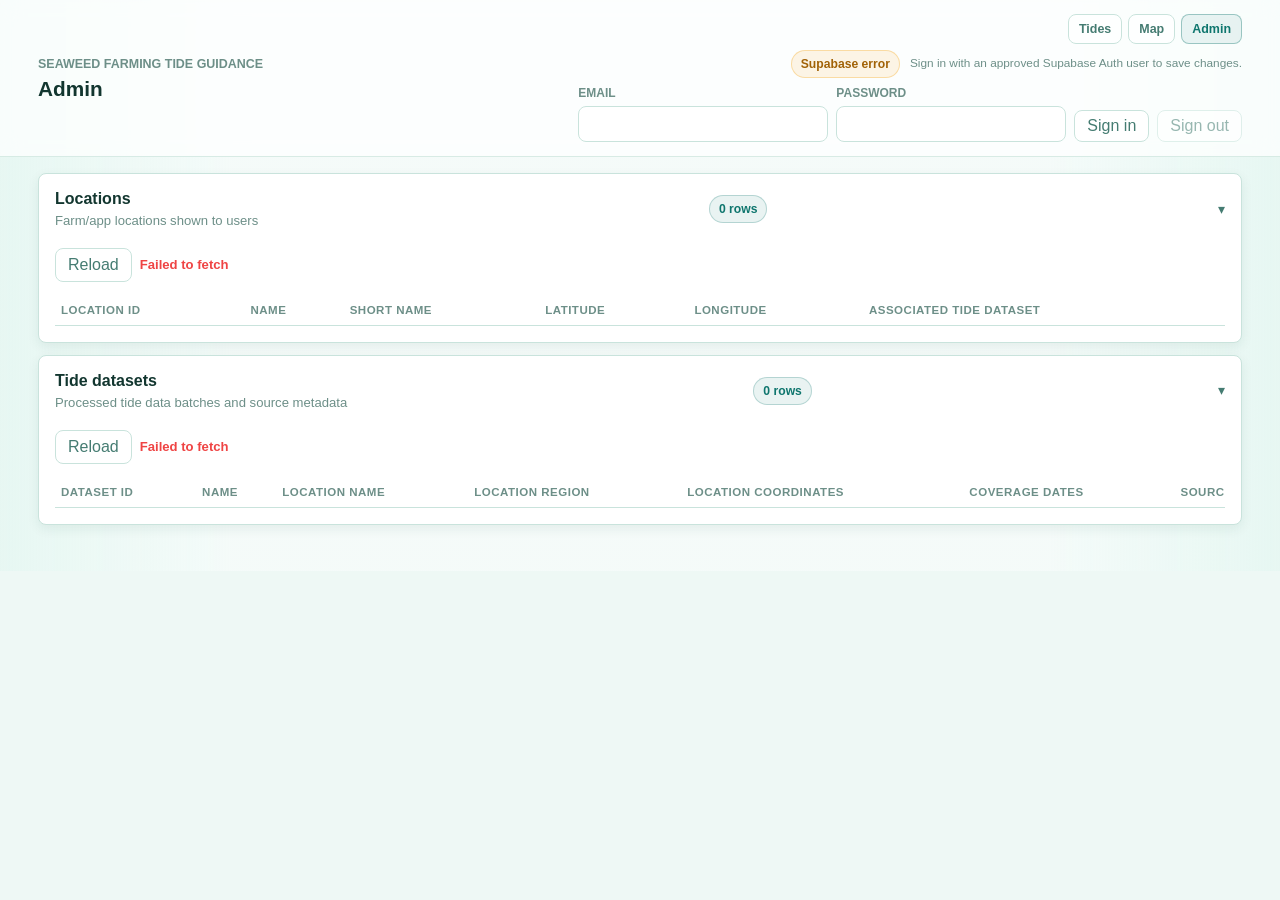
==== admin.html @ 131a3a23 "Publish Seaweed Tide Planner static site" ====
<!doctype html>
<html lang="en">
<head>
  <meta charset="utf-8">
  <meta name="viewport" content="width=device-width, initial-scale=1">
  <meta name="theme-color" content="#0f766e">
  <meta name="robots" content="noindex,nofollow">
  <title>Admin - Seaweed Tide Planner</title>
  <link rel="stylesheet" href="./assets/css/tides.css?v=20260610-dataset-clean">
</head>
<body>
  <header class="app-header">
    <div class="app-header-inner">
      <div>
        <p class="eyebrow">Seaweed farming tide guidance</p>
        <h1>Admin</h1>
      </div>
      <div class="admin-header-controls">
        <nav class="app-nav" aria-label="Main navigation">
          <a href="./index.html">Tides</a>
          <a href="./map.html">Map</a>
          <a href="./admin.html" aria-current="page">Admin</a>
        </nav>
        <div class="admin-header-status">
          <span id="adminConnectionStatus" class="status-pill status-muted">Connecting</span>
          <p id="adminAuthStatus" class="admin-auth-status">Sign in with an approved Supabase Auth user to save changes.</p>
        </div>
        <form id="adminAuthForm" class="admin-auth-inline">
          <label>
            Email
            <input id="adminEmail" type="email" autocomplete="email" required>
          </label>
          <label>
            Password
            <input id="adminPassword" type="password" autocomplete="current-password" required>
          </label>
          <button id="adminSignIn" type="submit">Sign in</button>
          <button id="adminSignOut" type="button">Sign out</button>
        </form>
      </div>
    </div>
  </header>

  <main class="app-shell admin-shell">
    <details class="admin-management-card" open>
      <summary class="admin-card-summary">
        <span>
          <strong>Locations</strong>
          <small>Farm/app locations shown to users</small>
        </span>
        <span id="locationCount" class="status-pill">0 rows</span>
      </summary>

      <div class="admin-card-body">
        <div class="admin-toolbar">
          <button id="reloadLocations" type="button">Reload</button>
          <button id="newLocation" type="button">Add location</button>
          <span id="locationSaveStatus" class="admin-status" aria-live="polite"></span>
        </div>

        <div class="responsive-table-wrap">
          <table class="management-table admin-data-table">
            <thead>
              <tr>
                <th>Location ID</th>
                <th>Name</th>
                <th>Short name</th>
                <th>Latitude</th>
                <th>Longitude</th>
                <th>Associated tide dataset</th>
                <th>Harvest tide <= (m)</th>
                <th>App use</th>
                <th data-admin-only>Action</th>
              </tr>
            </thead>
            <tbody id="locationsTableBody"></tbody>
          </table>
        </div>
      </div>
    </details>

    <details class="admin-management-card" open>
      <summary class="admin-card-summary">
        <span>
          <strong>Tide datasets</strong>
          <small>Processed tide data batches and source metadata</small>
        </span>
        <span id="datasetCount" class="status-pill">0 rows</span>
      </summary>

      <div class="admin-card-body">
        <div class="admin-toolbar">
          <button id="reloadDatasets" type="button">Reload</button>
          <button id="newDataset" type="button">Add dataset</button>
          <span id="datasetSaveStatus" class="admin-status" aria-live="polite"></span>
        </div>

        <div class="responsive-table-wrap">
          <table class="management-table admin-data-table">
            <thead>
              <tr>
                <th>Dataset ID</th>
                <th>Name</th>
                <th>Location name</th>
                <th>Location region</th>
                <th>Location coordinates</th>
                <th>Coverage dates</th>
                <th>Source name</th>
                <th>Verification</th>
                <th>Dataset use</th>
                <th data-admin-only>Action</th>
              </tr>
            </thead>
            <tbody id="datasetsTableBody"></tbody>
          </table>
        </div>
      </div>
    </details>
  </main>

  <script type="module" src="./assets/js/admin_page.js?v=20260610-dataset-clean"></script>
</body>
</html>
---- assets/css/tides.css ----
:root {
  color-scheme: light;
  --bg: #eef8f5;
  --panel: #ffffff;
  --panel-soft: #f2f8f6;
  --control: #f2f8f6;
  --text: #12362f;
  --text-sec: #457c72;
  --text-muted: #6d8f88;
  --border: #c9e3dc;
  --border-soft: #e0efeb;
  --accent: #0f766e;
  --accent-blue: #3b82f6;
  --harvest: #22c55e;
  --harvest-dark: #15803d;
  --warn: #f59e0b;
  --danger: #ef4444;
  --shadow: 0 4px 12px rgba(31, 75, 68, 0.08);
}

* {
  box-sizing: border-box;
}

html {
  min-width: 320px;
  background: var(--bg);
}

body {
  margin: 0;
  color: var(--text);
  font-family: -apple-system, BlinkMacSystemFont, "Segoe UI", Roboto, "Helvetica Neue", sans-serif;
  line-height: 1.5;
  overflow-x: hidden;
  background:
    linear-gradient(90deg, rgba(230, 247, 242, 0.92), rgba(248, 253, 252, 0.62) 18%, rgba(248, 253, 252, 0.62) 82%, rgba(230, 247, 242, 0.92)),
    var(--bg);
}

button,
input,
select,
textarea {
  font: inherit;
}

button,
select,
input[type="number"] {
  min-height: 36px;
}

button {
  border: 1px solid var(--border);
  border-radius: 8px;
  background: var(--panel);
  color: var(--text-sec);
  cursor: pointer;
}

button:hover {
  border-color: var(--accent);
  color: var(--accent);
}

button:focus-visible,
select:focus-visible,
input:focus-visible {
  outline: 3px solid rgba(15, 118, 110, 0.2);
  outline-offset: 2px;
}

a {
  color: #64748b;
  text-decoration: underline dotted;
}

h1,
h2,
h3,
p {
  margin-top: 0;
}

p,
strong,
code {
  overflow-wrap: anywhere;
}

.app-header {
  border-bottom: 1px solid rgba(201, 227, 220, 0.72);
  background: rgba(255, 255, 255, 0.72);
  backdrop-filter: blur(10px);
}

.app-header-inner,
.app-shell {
  width: min(1500px, calc(100% - 76px));
  margin: 0 auto;
}

.app-header-inner {
  min-height: 70px;
  padding: 14px 0;
  display: flex;
  align-items: center;
  justify-content: space-between;
  gap: 16px;
}

.app-shell {
  padding: 16px 0 46px;
}

.eyebrow {
  margin: 0 0 3px;
  color: var(--text-muted);
  font-size: 0.78rem;
  font-weight: 600;
  letter-spacing: 0;
  text-transform: uppercase;
}

h1 {
  margin-bottom: 0;
  font-size: 1.3rem;
  font-weight: 600;
  line-height: 1.14;
}

h2 {
  margin-bottom: 8px;
  font-size: 1rem;
  font-weight: 600;
  line-height: 1.25;
}

h3 {
  margin: 0 0 12px;
  font-size: 1rem;
  font-weight: 600;
  line-height: 1.25;
}

.header-actions,
.header-status,
.location-card-status {
  display: flex;
  gap: 8px;
  flex-wrap: wrap;
  justify-content: flex-end;
}

.header-actions {
  align-items: center;
}

.app-nav {
  display: flex;
  align-items: center;
  gap: 6px;
  flex-wrap: wrap;
}

.app-nav a {
  min-height: 30px;
  display: inline-flex;
  align-items: center;
  padding: 4px 10px;
  border: 1px solid var(--border);
  border-radius: 8px;
  background: rgba(255, 255, 255, 0.72);
  color: var(--text-sec);
  font-size: 0.78rem;
  font-weight: 600;
  text-decoration: none;
}

.app-nav a:hover,
.app-nav a[aria-current="page"] {
  border-color: rgba(15, 118, 110, 0.36);
  background: rgba(15, 118, 110, 0.08);
  color: var(--accent);
}

.admin-header-controls {
  min-width: min(920px, 72vw);
  display: grid;
  gap: 6px;
  justify-items: end;
}

.admin-header-status {
  display: flex;
  align-items: center;
  justify-content: flex-end;
  gap: 10px;
  flex-wrap: wrap;
}

.admin-auth-status {
  margin: 0;
  color: var(--text-muted);
  font-size: 0.74rem;
}

.admin-auth-status[data-status="error"] {
  color: var(--danger);
  font-weight: 600;
}

.admin-auth-inline {
  display: grid;
  grid-template-columns: minmax(190px, 250px) minmax(170px, 230px) auto auto;
  gap: 8px;
  align-items: end;
}

.admin-auth-inline label {
  display: grid;
  gap: 4px;
  text-align: left;
}

.admin-auth-inline input {
  min-height: 32px;
}

.admin-auth-inline button {
  min-height: 32px;
  padding: 0 12px;
}

.location-card,
.summary-grid,
.info-grid {
  min-width: 0;
  display: grid;
  gap: 12px;
}

.location-card > *,
.summary-grid > *,
.info-grid > * {
  min-width: 0;
}

.location-card {
  grid-template-columns: minmax(260px, 1.35fr) minmax(220px, 0.8fr) minmax(180px, 0.7fr);
  align-items: stretch;
  margin-bottom: 12px;
  padding: 13px 16px;
  border: 1px solid var(--border);
  border-radius: 8px;
  background: rgba(255, 255, 255, 0.9);
  box-shadow: var(--shadow);
}

.field-group,
.clock-panel,
.location-card-status {
  min-width: 0;
  display: flex;
  flex-direction: column;
  justify-content: center;
  gap: 7px;
}

label,
.card-label {
  color: var(--text-muted);
  font-size: 0.75rem;
  font-weight: 600;
  letter-spacing: 0;
  text-transform: uppercase;
}

.card-label span {
  color: var(--text-sec);
  font-weight: 600;
  text-transform: none;
}

select,
input[type="number"],
input[type="text"],
input[type="email"],
input[type="password"],
input[type="date"],
textarea {
  width: 100%;
  border: 1px solid var(--border);
  border-radius: 8px;
  background: #fff;
  color: var(--text);
  padding: 0 12px;
}

input[type="text"],
input[type="email"],
input[type="password"],
input[type="date"] {
  min-height: 36px;
}

textarea {
  min-height: 70px;
  padding: 9px 12px;
  resize: vertical;
}

.field-hint,
.panel-meta,
.card-note,
.moon-events,
.detail-stack {
  color: var(--text-muted);
  font-size: 0.86rem;
}

.clock-value {
  color: var(--text);
  font-size: 1rem;
  font-weight: 600;
}

.summary-grid {
  grid-template-columns: repeat(3, minmax(0, 1fr));
  margin-bottom: 12px;
}

.summary-card,
.panel {
  border: 1px solid var(--border);
  border-radius: 8px;
  background: var(--panel);
  box-shadow: var(--shadow);
}

.summary-card {
  min-height: 142px;
  padding: 15px 16px;
  display: flex;
  flex-direction: column;
  gap: 7px;
}

.moon-summary-card {
  display: grid;
  grid-template-columns: 54px minmax(0, 1fr);
  align-items: center;
  column-gap: 14px;
}

.moon-summary-content {
  min-width: 0;
  display: flex;
  flex-direction: column;
  gap: 7px;
}

.summary-card.accent {
  border-color: rgba(34, 197, 94, 0.35);
  background: linear-gradient(180deg, #ffffff 0%, #f3fbf6 100%);
}

.card-main {
  color: var(--text);
  font-size: 1rem;
  font-weight: 600;
  line-height: 1.25;
}

.card-value {
  color: var(--text-sec);
  font-size: 1.34rem;
  line-height: 1.05;
  font-weight: 700;
}

.moon-events {
  display: flex;
  flex-direction: column;
  gap: 2px;
}

.summary-line {
  color: var(--text-sec);
  font-size: 0.88rem;
  line-height: 1.35;
}

.summary-line strong {
  color: var(--text);
  font-weight: 600;
}

.harvest-detail-line {
  font-size: 0.78rem;
  line-height: 1.28;
}

.reference-card {
  margin: 0 0 12px;
  padding: 10px 14px;
  border: 1px solid var(--border);
  border-radius: 8px;
  background: rgba(255, 255, 255, 0.9);
  box-shadow: var(--shadow);
}

.status-pill {
  display: inline-flex;
  align-items: center;
  width: fit-content;
  min-height: 28px;
  padding: 4px 9px;
  border: 1px solid rgba(15, 118, 110, 0.24);
  border-radius: 999px;
  background: rgba(15, 118, 110, 0.09);
  color: var(--accent);
  font-size: 0.76rem;
  font-weight: 600;
  white-space: nowrap;
}

.status-pill[data-status*="unverified"],
.status-pill[data-status*="placeholder"],
.status-pill[data-status*="reference"],
.status-muted {
  border-color: rgba(245, 158, 11, 0.3);
  background: rgba(245, 158, 11, 0.1);
  color: #a16207;
}

.station-tides-section {
  margin-top: 8px;
  min-width: 0;
}

.station-tide-panel {
  min-width: 0;
  max-width: 100%;
  overflow-x: hidden;
  margin-top: 0;
  padding: 20px;
  border: 1px solid var(--border);
  border-radius: 8px 8px 0 0;
  background: rgba(255, 255, 255, 0.96);
  box-shadow: var(--shadow);
}

.reference-line {
  margin: 0 0 6px;
  color: var(--text-muted);
  font-size: 0.88rem;
  overflow-wrap: anywhere;
}

.reference-line a {
  overflow-wrap: anywhere;
}

.station-threshold-bar {
  min-width: 0;
  min-height: 46px;
  display: flex;
  align-items: center;
  gap: 10px;
  flex-wrap: wrap;
  margin-bottom: 28px;
  padding: 8px 12px;
  border: 1px solid var(--border);
  border-radius: 8px;
  background: rgba(241, 250, 247, 0.8);
  color: var(--text-muted);
}

.station-check-row {
  display: flex;
  align-items: center;
  gap: 8px;
  color: var(--harvest);
  font-size: 0.85rem;
  font-weight: 600;
  text-transform: none;
}

.station-check-row input {
  width: 17px;
  height: 17px;
  accent-color: var(--harvest);
}

.station-threshold-bar input[type="number"] {
  width: 82px;
  min-height: 32px;
  padding: 0 10px;
}

.station-threshold-bar button {
  min-height: 32px;
  padding: 0 12px;
}

.moon-disc {
  width: 42px;
  height: 42px;
  flex: 0 0 auto;
  border-radius: 50%;
  background:
    radial-gradient(circle at 72% 35%, rgba(255, 255, 255, 0.35), transparent 22px),
    linear-gradient(90deg, #d98b2f 0 44%, #7c3ba8 45% 100%);
  box-shadow: inset -7px 0 12px rgba(33, 18, 60, 0.18);
}

.summary-moon-disc {
  width: 48px;
  height: 48px;
}

.station-subhead {
  display: flex;
  align-items: center;
  gap: 8px;
  margin: 16px 0 12px;
  color: var(--text-muted);
  font-size: 0.75rem;
  font-weight: 500;
}

.chart-subhead {
  justify-content: space-between;
}

.station-subhead-main {
  display: inline-flex;
  align-items: center;
  gap: 8px;
  flex-wrap: wrap;
}

.forecast-range-selector {
  display: inline-flex;
  align-items: center;
  overflow: hidden;
  border: 1px solid var(--border);
  border-radius: 8px;
  background: #fff;
}

.forecast-range-selector button {
  min-height: 30px;
  padding: 0 10px;
  border: 0;
  border-radius: 0;
  border-right: 1px solid var(--border);
  background: transparent;
  color: var(--text-sec);
  font-size: 0.75rem;
}

.forecast-range-selector button:last-child {
  border-right: 0;
}

.forecast-range-selector button[aria-pressed="true"] {
  background: rgba(15, 118, 110, 0.1);
  color: var(--accent);
  font-weight: 700;
}

.harvest-chip {
  display: inline-flex;
  align-items: center;
  min-height: 22px;
  padding: 1px 8px;
  border: 1px solid rgba(34, 197, 94, 0.45);
  border-radius: 999px;
  background: rgba(34, 197, 94, 0.13);
  color: var(--harvest-dark);
  font-size: 0.8rem;
  font-weight: 700;
}

.harvest-window-summary {
  min-height: 26px;
  display: flex;
  align-items: center;
  gap: 6px;
  flex-wrap: wrap;
  margin: -4px 0 8px;
  color: var(--text-muted);
  font-size: 0.75rem;
}

.harvest-window-summary strong {
  color: var(--text-sec);
  font-weight: 600;
}

.harvest-window-chip {
  display: inline-flex;
  align-items: center;
  min-height: 22px;
  padding: 1px 8px;
  border: 1px solid rgba(34, 197, 94, 0.32);
  border-radius: 999px;
  background: rgba(34, 197, 94, 0.1);
  color: var(--harvest-dark);
  font-weight: 600;
}

.station-chart-frame {
  position: relative;
  width: 100%;
  min-width: 0;
  max-width: 100%;
  overflow: hidden;
}

.station-chart-frame.detail {
  height: 315px;
  min-height: 315px;
}

.station-chart-frame.overview {
  height: 250px;
  min-height: 250px;
}

.station-chart-frame canvas {
  display: block;
  width: 100%;
  height: 100%;
  border: 0;
  border-radius: 0;
  background: #fff;
}

.chart-legend {
  position: absolute;
  top: 9px;
  left: 50%;
  z-index: 2;
  display: flex;
  gap: 14px;
  align-items: center;
  transform: translateX(-50%);
  color: #8aa0ba;
  font-size: 0.72rem;
  pointer-events: none;
  white-space: nowrap;
}

.chart-legend span::before {
  display: inline-block;
  margin-right: 5px;
}

.legend-line::before {
  width: 22px;
  height: 0;
  border-top: 2px solid #3b82f6;
  content: "";
  vertical-align: 3px;
}

.legend-high::before {
  color: #f59e0b;
  content: "^";
  font-weight: 700;
}

.legend-low::before {
  width: 10px;
  height: 10px;
  background: var(--harvest);
  content: "";
  transform: rotate(45deg);
  vertical-align: -1px;
}

.legend-now::before {
  width: 14px;
  height: 14px;
  border-left: 2px dashed var(--danger);
  content: "";
  vertical-align: -3px;
}

.station-table-wrap {
  width: 100%;
  overflow-x: auto;
}

.low-tide-table {
  width: 100%;
  border-collapse: collapse;
  color: var(--text-sec);
  font-size: 0.8rem;
}

.low-tide-table th {
  padding: 5px 8px;
  border-bottom: 1px solid var(--border);
  color: var(--text-muted);
  font-size: 0.72rem;
  font-weight: 600;
  letter-spacing: 0.5px;
  text-align: left;
  text-transform: uppercase;
}

.low-tide-table td {
  padding: 5px 8px;
  border-bottom: 1px solid var(--border);
}

.low-tide-table tr.harvest-row td {
  color: var(--harvest);
  font-weight: 600;
}

.harvest-text,
.spring-low {
  color: var(--harvest);
  font-weight: 600;
}

.moon-symbol-inline {
  display: inline-block;
  min-width: 20px;
  margin-right: 5px;
  font-size: 0.82rem;
  line-height: 1;
  vertical-align: -1px;
}

.moon-dot {
  display: inline-block;
  width: 12px;
  height: 12px;
  margin-right: 7px;
  border-radius: 50%;
  vertical-align: -1px;
}

.moon-dot.new {
  background: #6b3fa0;
}

.moon-dot.full {
  background: #f4b044;
}

.muted-cell {
  color: var(--text-muted);
}

.load-more-button {
  width: 100%;
  min-height: 34px;
  margin-top: 12px;
  color: var(--text-muted);
  background: #fff;
}

.harvest-calendar {
  display: grid;
  grid-template-columns: repeat(3, minmax(0, 1fr));
  gap: 18px;
}

.calendar-month {
  min-width: 0;
  padding: 18px;
  border: 1px solid var(--border-soft);
  border-radius: 8px;
  background: #fff;
}

.calendar-month h3 {
  margin-bottom: 8px;
  color: var(--text);
  font-size: 0.85rem;
  font-weight: 700;
}

.calendar-grid {
  display: grid;
  grid-template-columns: repeat(7, minmax(0, 1fr));
  gap: 5px 3px;
}

.calendar-head {
  margin-bottom: 10px;
  color: var(--text-muted);
  font-size: 0.65rem;
  font-weight: 600;
  text-align: center;
}

.calendar-day {
  position: relative;
  min-height: 38px;
  display: flex;
  align-items: center;
  justify-content: center;
  border: 1px solid transparent;
  border-radius: 5px;
  color: #4f8179;
  font-size: 0.75rem;
}

.calendar-day.harvest {
  background: rgba(34, 197, 94, 0.18);
  color: var(--harvest);
  font-weight: 700;
}

.calendar-day.today {
  border: 2px solid #0ea5e9;
  color: var(--text);
  font-weight: 700;
}

.calendar-day.past {
  opacity: 0.58;
}

.calendar-day.empty {
  visibility: hidden;
}

.calendar-day small,
.calendar-day .calendar-moon {
  position: absolute;
  right: 3px;
  top: 1px;
  color: var(--warn);
  font-size: 0.68rem;
  font-weight: 700;
  line-height: 1;
}

.info-grid {
  grid-template-columns: repeat(3, minmax(0, 1fr));
  margin-top: 12px;
}

.panel {
  min-width: 0;
  padding: 16px;
}

.settings-shell,
.admin-shell {
  display: grid;
  gap: 12px;
}

.admin-shell {
  width: min(1720px, calc(100% - 76px));
}

.settings-hero {
  min-width: 0;
  display: flex;
  justify-content: space-between;
  align-items: flex-start;
  gap: 14px;
  padding: 16px;
  border: 1px solid var(--border);
  border-radius: 8px;
  background: rgba(255, 255, 255, 0.9);
  box-shadow: var(--shadow);
}

.settings-hero > div {
  min-width: 0;
}

.settings-hero h2,
.settings-hero p {
  margin-bottom: 4px;
}

.settings-hero p {
  color: var(--text-muted);
  font-size: 0.86rem;
  overflow-wrap: anywhere;
}

.settings-grid {
  min-width: 0;
  display: grid;
  grid-template-columns: repeat(3, minmax(0, 1fr));
  gap: 12px;
}

.settings-grid > * {
  min-width: 0;
}

.section-head {
  display: flex;
  align-items: center;
  justify-content: space-between;
  gap: 12px;
  margin-bottom: 10px;
}

.section-head.compact {
  margin-bottom: 12px;
}

.section-head h2 {
  margin-bottom: 0;
}

.metric-list {
  display: grid;
  gap: 7px;
}

.metric-row {
  display: grid;
  grid-template-columns: minmax(110px, 0.7fr) minmax(0, 1.3fr);
  gap: 10px;
  align-items: baseline;
  color: var(--text-muted);
  font-size: 0.82rem;
}

.metric-row strong {
  min-width: 0;
  color: var(--text-sec);
  font-weight: 600;
  overflow-wrap: anywhere;
}

.responsive-table-wrap,
.mini-table-wrap {
  min-width: 0;
  max-width: 100%;
  width: 100%;
  overflow-x: auto;
}

.management-table,
.mini-table {
  width: 100%;
  border-collapse: collapse;
  color: var(--text-sec);
  font-size: 0.8rem;
}

.management-table th,
.mini-table th {
  padding: 7px 8px;
  border-bottom: 1px solid var(--border);
  color: var(--text-muted);
  font-size: 0.72rem;
  font-weight: 600;
  letter-spacing: 0.5px;
  text-align: left;
  text-transform: uppercase;
  white-space: nowrap;
}

.management-table td,
.mini-table td {
  min-width: 120px;
  padding: 8px;
  border-bottom: 1px solid var(--border);
  vertical-align: top;
  overflow-wrap: anywhere;
}

.management-table td strong {
  display: block;
  color: var(--text);
  font-weight: 600;
}

.management-table td span {
  display: block;
  color: var(--text-muted);
  font-size: 0.76rem;
  overflow-wrap: anywhere;
}

.management-table td span.status-pill {
  display: inline-flex;
  margin: 1px 4px 1px 0;
  color: #a16207;
  font-size: 0.72rem;
}

.admin-data-table {
  min-width: 1620px;
}

.admin-data-table th {
  padding: 6px;
}

body:not(.admin-signed-in) [data-admin-only] {
  display: none;
}

.admin-data-table td {
  min-width: 116px;
  padding: 6px;
  vertical-align: middle;
}

.admin-data-table input,
.admin-data-table select {
  min-height: 30px;
  padding: 0 8px;
  border-radius: 6px;
  font-size: 0.78rem;
}

.admin-data-table .readonly-value,
.admin-data-table .readonly-muted {
  min-height: 30px;
  display: flex;
  align-items: center;
  color: var(--text);
  font-size: 0.8rem;
  line-height: 1.25;
}

.admin-data-table .readonly-muted {
  color: var(--text-muted);
}

.readonly-stack {
  min-height: 30px;
  display: grid;
  align-content: center;
  gap: 3px;
}

.readonly-stack span {
  color: var(--text);
  font-size: 0.78rem;
  line-height: 1.25;
}

.admin-data-table input[type="checkbox"] {
  width: 15px;
  min-height: 0;
  padding: 0;
  accent-color: var(--accent);
}

.admin-data-table .id-cell {
  min-width: 135px;
  max-width: 160px;
  white-space: normal;
}

.admin-data-table .id-cell span {
  margin-top: 2px;
  font-size: 0.68rem;
  line-height: 1.25;
}

.row-editor-stack {
  display: grid;
  gap: 5px;
  min-width: 210px;
}

.row-editor-pair {
  display: grid;
  grid-template-columns: 1fr 1fr;
  gap: 5px;
}

.inline-editor-pair {
  min-width: 190px;
  display: grid;
  grid-template-columns: minmax(0, 1fr) minmax(0, 1fr);
  gap: 5px;
}

.inline-editor-pair input {
  min-width: 0;
}

.toggle-cell {
  min-width: 90px;
}

.toggle-cell label {
  min-height: 22px;
  display: flex;
  align-items: center;
  gap: 6px;
  color: var(--text-sec);
  font-size: 0.72rem;
  font-weight: 500;
  text-transform: none;
}

.save-cell {
  min-width: 82px;
}

.save-cell button {
  min-height: 30px;
  padding: 0 10px;
  border-color: rgba(15, 118, 110, 0.32);
  color: var(--accent);
  font-size: 0.78rem;
}

.draft-row td {
  background: rgba(15, 118, 110, 0.05);
}

.editing-row td {
  background: rgba(15, 118, 110, 0.07);
}

.save-cell button[data-save-location],
.save-cell button[data-save-dataset] {
  border-color: rgba(15, 118, 110, 0.5);
  background: rgba(15, 118, 110, 0.08);
  color: var(--accent);
  font-weight: 600;
}

.mini-table {
  margin-top: 8px;
  font-size: 0.76rem;
  table-layout: fixed;
}

.button-row {
  display: flex;
  gap: 8px;
  flex-wrap: wrap;
  margin-top: 12px;
}

.button-row button {
  min-height: 34px;
  padding: 0 12px;
}

.admin-form {
  display: grid;
  grid-template-columns: repeat(3, minmax(0, 1fr));
  gap: 10px;
  margin-bottom: 14px;
  padding: 12px;
  border: 1px solid var(--border);
  border-radius: 8px;
  background: var(--panel-soft);
}

.admin-form label {
  display: grid;
  gap: 6px;
  color: var(--text-muted);
}

.admin-form .button-row {
  align-self: end;
  margin-top: 0;
}

.workflow-list {
  display: grid;
  gap: 8px;
}

.workflow-item {
  display: flex;
  justify-content: space-between;
  gap: 12px;
  padding: 10px 12px;
  border: 1px solid var(--border);
  border-radius: 8px;
  background: rgba(255, 255, 255, 0.72);
}

.workflow-item strong {
  color: var(--text);
  font-weight: 600;
}

.workflow-item p {
  margin: 3px 0 0;
  color: var(--text-muted);
  font-size: 0.82rem;
  overflow-wrap: anywhere;
}

.admin-management-card {
  border: 1px solid var(--border);
  border-radius: 8px;
  background: var(--panel);
  box-shadow: var(--shadow);
  overflow: hidden;
}

.admin-auth-card {
  display: grid;
  grid-template-columns: minmax(220px, 0.8fr) minmax(420px, 1.2fr);
  gap: 14px;
  align-items: center;
  padding: 16px;
  border: 1px solid var(--border);
  border-radius: 8px;
  background: var(--panel);
  box-shadow: var(--shadow);
}

.admin-auth-card h2,
.admin-auth-card p {
  margin-bottom: 4px;
}

.admin-auth-card .field-hint[data-status="error"] {
  color: var(--danger);
  font-weight: 600;
}

.admin-auth-form {
  display: grid;
  grid-template-columns: minmax(160px, 1fr) minmax(160px, 1fr) auto auto;
  gap: 8px;
  align-items: end;
}

.admin-auth-form label {
  display: grid;
  gap: 6px;
}

.admin-auth-form button {
  min-height: 36px;
  padding: 0 12px;
}

button:disabled {
  opacity: 0.55;
  cursor: not-allowed;
}

.admin-card-summary {
  min-height: 58px;
  display: flex;
  align-items: center;
  justify-content: space-between;
  gap: 14px;
  padding: 13px 16px;
  cursor: pointer;
  list-style: none;
}

.admin-card-summary::-webkit-details-marker {
  display: none;
}

.admin-card-summary::after {
  content: "▾";
  color: var(--text-sec);
  font-size: 0.88rem;
}

.admin-management-card:not([open]) .admin-card-summary::after {
  content: "▸";
}

.admin-card-summary strong {
  display: block;
  color: var(--text);
  font-size: 1rem;
  font-weight: 600;
}

.admin-card-summary small {
  display: block;
  color: var(--text-muted);
  font-size: 0.82rem;
  font-weight: 500;
}

.admin-card-body {
  display: grid;
  gap: 14px;
  padding: 0 16px 16px;
}

.admin-toolbar {
  display: flex;
  align-items: center;
  gap: 8px;
  flex-wrap: wrap;
  padding-top: 4px;
}

.admin-toolbar button,
.admin-data-table button {
  min-height: 34px;
  padding: 0 12px;
}

.admin-status {
  color: var(--text-muted);
  font-size: 0.82rem;
}

.admin-status[data-status="error"] {
  color: var(--danger);
  font-weight: 600;
}

.admin-data-table tr:hover td {
  background: rgba(15, 118, 110, 0.03);
}

.check-list {
  margin: 0;
  padding-left: 18px;
  color: var(--text-sec);
  font-size: 0.86rem;
}

.check-list li + li {
  margin-top: 5px;
}

.info-panel h2 {
  color: var(--text);
  font-size: 1rem;
}

.detail-stack {
  display: grid;
  gap: 7px;
  min-width: 0;
  overflow-wrap: anywhere;
}

.detail-stack p {
  margin-bottom: 8px;
  overflow-wrap: anywhere;
}

.warning {
  border-color: rgba(245, 158, 11, 0.28);
  background: #fffaf0;
}

.empty-state,
.noscript {
  border: 1px solid var(--border);
  border-radius: 8px;
  padding: 12px;
  color: var(--text-muted);
  background: #fff;
}

.noscript {
  width: min(800px, calc(100% - 28px));
  margin: 20px auto;
}

.map-shell {
  display: grid;
  gap: 12px;
}

.map-intro-card {
  min-width: 0;
  display: flex;
  align-items: center;
  justify-content: space-between;
  gap: 16px;
  padding: 14px 16px;
  border: 1px solid var(--border);
  border-radius: 8px;
  background: rgba(255, 255, 255, 0.9);
  box-shadow: var(--shadow);
}

.map-intro-card h2 {
  margin-bottom: 4px;
}

.map-intro-card p {
  margin-bottom: 0;
  color: var(--text-muted);
  font-size: 0.86rem;
}

.map-intro-meta {
  display: grid;
  gap: 6px;
  justify-items: end;
}

.map-legend {
  display: flex;
  align-items: center;
  justify-content: flex-end;
  gap: 10px;
  flex-wrap: wrap;
  color: var(--text-sec);
  font-size: 0.78rem;
}

.map-legend span {
  display: inline-flex;
  align-items: center;
  gap: 5px;
}

.map-marker-sample,
.map-marker-icon {
  display: inline-flex;
  align-items: center;
  justify-content: center;
  border: 2px solid #fff;
  border-radius: 999px;
  color: #fff;
  font-weight: 700;
  box-shadow: 0 2px 8px rgba(18, 54, 47, 0.28);
}

.map-marker-sample {
  width: 20px;
  height: 20px;
  font-size: 0.72rem;
}

.map-marker-icon {
  width: 34px;
  height: 34px;
  font-size: 1rem;
}

.map-marker-sample.farm,
.map-marker-icon.farm {
  background: #16a34a;
}

.map-marker-sample.tide-reference,
.map-marker-icon.tide-reference {
  background: #0ea5e9;
}

.map-layout {
  min-width: 0;
  display: grid;
  grid-template-columns: minmax(0, 1fr) 360px;
  gap: 12px;
  align-items: stretch;
}

.map-panel {
  position: relative;
  min-width: 0;
  min-height: 650px;
  overflow: hidden;
  border: 1px solid var(--border);
  border-radius: 8px;
  background: var(--panel);
  box-shadow: var(--shadow);
}

.farm-map {
  width: 100%;
  height: 100%;
  min-height: 650px;
  background: #dfeee9;
}

.map-sidebar {
  min-width: 0;
  display: grid;
  gap: 12px;
  align-content: start;
}

.map-location-list {
  display: grid;
  gap: 8px;
}

.map-location-item {
  min-width: 0;
  display: grid;
  grid-template-columns: minmax(0, 1fr) auto;
  gap: 10px;
  align-items: center;
  padding: 10px 12px;
  border: 1px solid var(--border);
  border-radius: 8px;
  background: rgba(255, 255, 255, 0.76);
}

.map-location-item[data-focus-marker] {
  cursor: pointer;
}

.map-location-item[data-focus-marker]:hover,
.map-location-item[data-focus-marker]:focus-visible,
.map-location-item[data-focus-marker].active {
  border-color: rgba(15, 118, 110, 0.46);
  background: rgba(15, 118, 110, 0.06);
}

.map-location-item[data-focus-marker]:focus-visible {
  outline: 3px solid rgba(15, 118, 110, 0.2);
  outline-offset: 2px;
}

.map-location-item.muted {
  border-color: var(--border-soft);
  background: rgba(242, 248, 246, 0.72);
}

.map-location-item.farm {
  border-color: rgba(34, 197, 94, 0.28);
}

.map-location-item.tide-reference {
  grid-template-columns: minmax(0, 1fr);
  border-color: rgba(14, 165, 233, 0.28);
  background: rgba(240, 249, 255, 0.72);
}

.map-location-item strong,
.map-location-item span,
.map-location-item small {
  display: block;
  min-width: 0;
  overflow-wrap: anywhere;
}

.map-location-item strong {
  color: var(--text);
  font-size: 0.88rem;
  font-weight: 600;
}

.map-location-item span,
.map-location-item small {
  color: var(--text-muted);
  font-size: 0.78rem;
}

.map-location-item a,
.map-popup a {
  display: inline-flex;
  align-items: center;
  min-height: 30px;
  padding: 3px 10px;
  border: 1px solid rgba(15, 118, 110, 0.28);
  border-radius: 8px;
  color: var(--accent);
  font-size: 0.78rem;
  font-weight: 600;
  text-decoration: none;
}

.map-popup {
  display: grid;
  gap: 5px;
  min-width: 180px;
  color: var(--text-sec);
}

.map-popup strong {
  color: var(--text);
}

.map-popup span {
  color: var(--text-muted);
  font-size: 0.82rem;
}

.map-fallback {
  position: absolute;
  left: 16px;
  right: 16px;
  bottom: 16px;
  z-index: 500;
  box-shadow: var(--shadow);
}

.leaflet-container {
  font-family: inherit;
}

@media (max-width: 980px) {
  .app-header-inner,
  .app-shell {
    width: min(100% - 28px, 1500px);
  }

  .location-card,
  .summary-grid,
  .info-grid,
  .settings-grid,
  .harvest-calendar,
  .map-layout {
    grid-template-columns: 1fr;
  }

  .map-panel,
  .farm-map {
    min-height: 520px;
  }

  .admin-form {
    grid-template-columns: 1fr 1fr;
  }

  .admin-auth-card,
  .admin-auth-form,
  .admin-auth-inline {
    grid-template-columns: 1fr;
  }

  .station-tide-panel {
    padding: 18px 14px 22px;
  }

  .station-chart-frame.detail {
    height: 260px;
    min-height: 260px;
  }

  .station-chart-frame.overview {
    height: 245px;
    min-height: 245px;
  }
}

@media (max-width: 620px) {
  .app-header-inner,
  .app-shell {
    width: calc(100vw - 20px);
    max-width: calc(100vw - 20px);
  }

  .app-header-inner {
    align-items: flex-start;
    flex-direction: column;
  }

  .admin-header-controls {
    min-width: 0;
    width: 100%;
    justify-items: start;
  }

  .admin-header-status {
    justify-content: flex-start;
  }

  .header-actions {
    justify-content: flex-start;
  }

  .header-status,
  .location-card-status {
    justify-content: flex-start;
  }

  .settings-hero,
  .map-intro-card,
  .workflow-item {
    flex-direction: column;
  }

  .settings-shell,
  .admin-shell,
  .settings-shell > *,
  .admin-shell > *,
  .settings-grid,
  .settings-grid > * {
    width: 100%;
    max-width: 100%;
  }

  .section-head {
    align-items: flex-start;
    flex-direction: column;
  }

  .admin-form {
    grid-template-columns: 1fr;
  }

  .management-table {
    min-width: 760px;
  }

  .mini-table th,
  .mini-table td {
    min-width: 0;
    padding: 6px 7px;
    overflow-wrap: anywhere;
  }

  .metric-row {
    grid-template-columns: 1fr;
    gap: 2px;
  }

  .location-card,
  .summary-card,
  .panel {
    padding: 12px;
  }

  .station-threshold-bar {
    align-items: center;
    flex-direction: row;
  }

  .station-threshold-bar input[type="number"] {
    width: 82px;
  }

  .moon-summary-card {
    grid-template-columns: 48px minmax(0, 1fr);
  }

  .chart-legend {
    display: none;
  }

  .low-tide-table {
    min-width: 560px;
  }
}
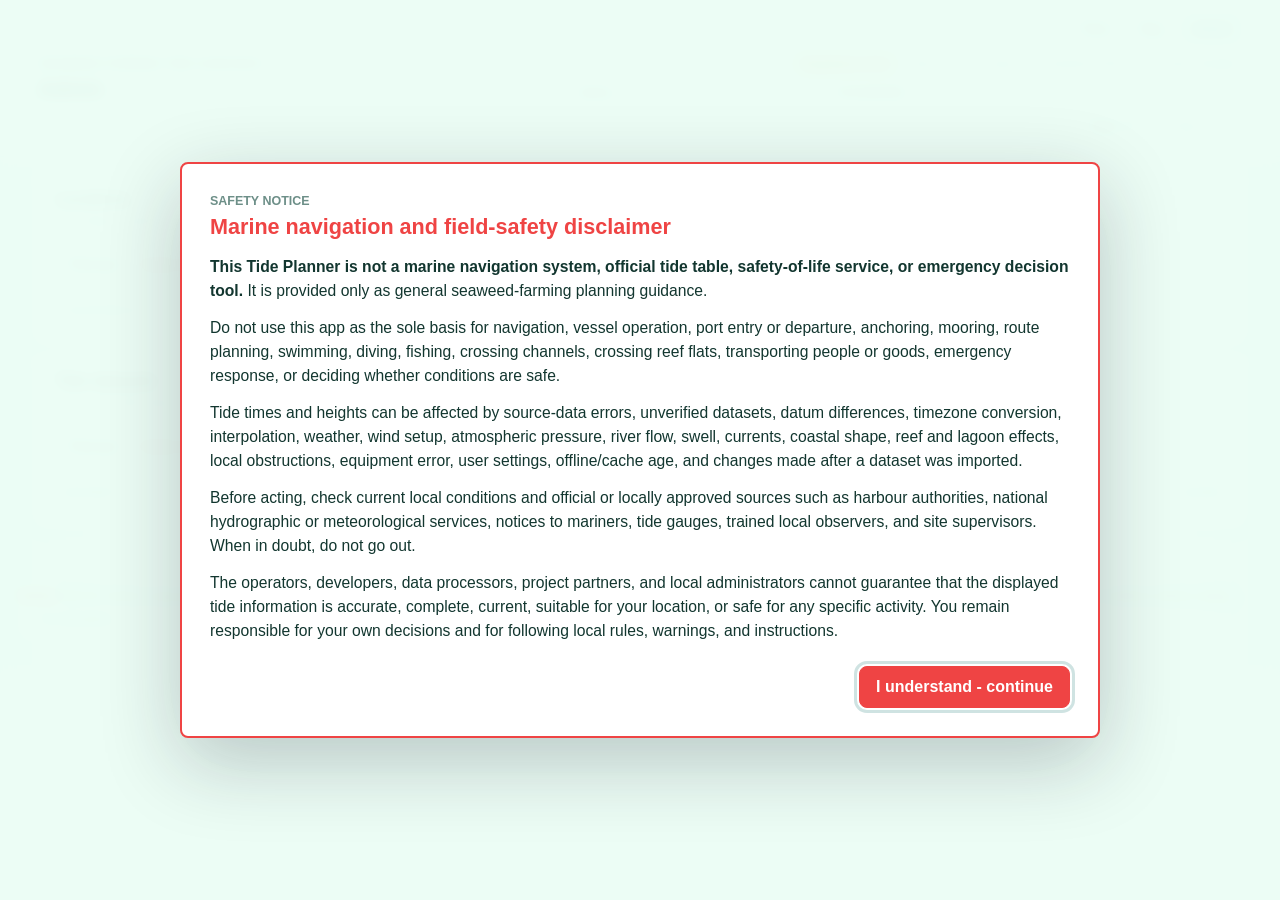
==== commit 66c11443: "Publish latest tide planner" ====
--- a/admin.html
+++ b/admin.html
@@ -6,7 +6,7 @@
   <meta name="theme-color" content="#0f766e">
   <meta name="robots" content="noindex,nofollow">
   <title>Admin - Seaweed Tide Planner</title>
-  <link rel="stylesheet" href="./assets/css/tides.css?v=20260610-dataset-clean">
+  <link rel="stylesheet" href="./assets/css/tides.css?v=20260611-disclaimer">
 </head>
 <body>
   <header class="app-header">
@@ -118,6 +118,11 @@
     </details>
   </main>
 
-  <script type="module" src="./assets/js/admin_page.js?v=20260610-dataset-clean"></script>
+  <footer class="marine-disclaimer-footer">
+    <p><strong>Safety:</strong> Not for marine navigation or safety-of-life decisions. Tide guidance may be wrong, stale, unverified, or affected by local weather and sea conditions. Check official/local sources and current conditions before acting. <button type="button" data-disclaimer-open>Full disclaimer</button></p>
+  </footer>
+
+  <script type="module" src="./assets/js/disclaimer.js?v=20260611-disclaimer"></script>
+  <script type="module" src="./assets/js/admin_page.js?v=20260611-disclaimer"></script>
 </body>
 </html>
--- a/assets/css/tides.css
+++ b/assets/css/tides.css
@@ -701,6 +701,7 @@
   border-collapse: collapse;
   color: var(--text-sec);
   font-size: 0.8rem;
+  min-width: 860px;
 }
 
 .low-tide-table th {
@@ -714,14 +715,52 @@
   text-transform: uppercase;
 }
 
+.low-tide-table th[rowspan] {
+  vertical-align: bottom;
+}
+
+.low-tide-table .tide-group-heading {
+  color: var(--text-main);
+  font-size: 0.78rem;
+  letter-spacing: 0.8px;
+  text-align: center;
+}
+
+.low-tide-table thead tr:nth-child(2) th {
+  border-bottom-color: var(--border);
+  color: var(--text-muted);
+  text-align: center;
+}
+
 .low-tide-table td {
   padding: 5px 8px;
   border-bottom: 1px solid var(--border);
 }
 
+.tide-event-cell {
+  white-space: nowrap;
+}
+
+.tide-event-height {
+  color: var(--text-muted);
+}
+
 .low-tide-table tr.harvest-row td {
   color: var(--harvest);
   font-weight: 600;
+}
+
+.low-tide-table tr.harvest-row .high-tide-cell {
+  color: var(--warn);
+  font-weight: 700;
+}
+
+.low-tide-table tr.harvest-row .high-tide-cell .tide-event-height {
+  color: var(--warn);
+}
+
+.low-tide-table tr.harvest-row .tide-event-height {
+  color: var(--harvest);
 }
 
 .harvest-text,
@@ -766,6 +805,92 @@
   margin-top: 12px;
   color: var(--text-muted);
   background: #fff;
+}
+
+.marine-disclaimer-footer {
+  max-width: var(--shell-max);
+  margin: 0 auto;
+  padding: 16px 18px 28px;
+  color: var(--text-muted);
+  font-size: 0.78rem;
+  line-height: 1.45;
+}
+
+.marine-disclaimer-footer strong {
+  color: var(--danger);
+  font-weight: 700;
+}
+
+.marine-disclaimer-footer button {
+  min-height: 28px;
+  margin-left: 8px;
+  padding: 3px 10px;
+  color: var(--text-sec);
+  background: #fff;
+}
+
+body.disclaimer-open {
+  overflow: hidden;
+}
+
+.marine-disclaimer-modal[hidden] {
+  display: none;
+}
+
+.marine-disclaimer-modal {
+  position: fixed;
+  inset: 0;
+  z-index: 9999;
+  display: grid;
+  place-items: center;
+  padding: 28px;
+  background: rgba(236, 253, 245, 0.96);
+  backdrop-filter: blur(7px);
+}
+
+.marine-disclaimer-panel {
+  width: min(920px, 100%);
+  max-height: calc(100vh - 56px);
+  overflow: auto;
+  padding: 28px;
+  border: 2px solid var(--danger);
+  border-radius: 8px;
+  background: #fff;
+  box-shadow: 0 24px 80px rgba(15, 23, 42, 0.24);
+}
+
+.marine-disclaimer-panel h2 {
+  margin: 0 0 14px;
+  color: var(--danger);
+  font-size: 1.35rem;
+  letter-spacing: 0;
+}
+
+.marine-disclaimer-copy {
+  display: grid;
+  gap: 12px;
+  color: var(--text-main);
+  font-size: 0.98rem;
+  line-height: 1.55;
+}
+
+.marine-disclaimer-copy p {
+  margin: 0;
+}
+
+.marine-disclaimer-actions {
+  display: flex;
+  justify-content: flex-end;
+  margin-top: 22px;
+}
+
+.marine-disclaimer-actions button {
+  min-height: 42px;
+  padding: 8px 16px;
+  color: #fff;
+  border-color: var(--danger);
+  background: var(--danger);
+  font-weight: 700;
 }
 
 .harvest-calendar {
